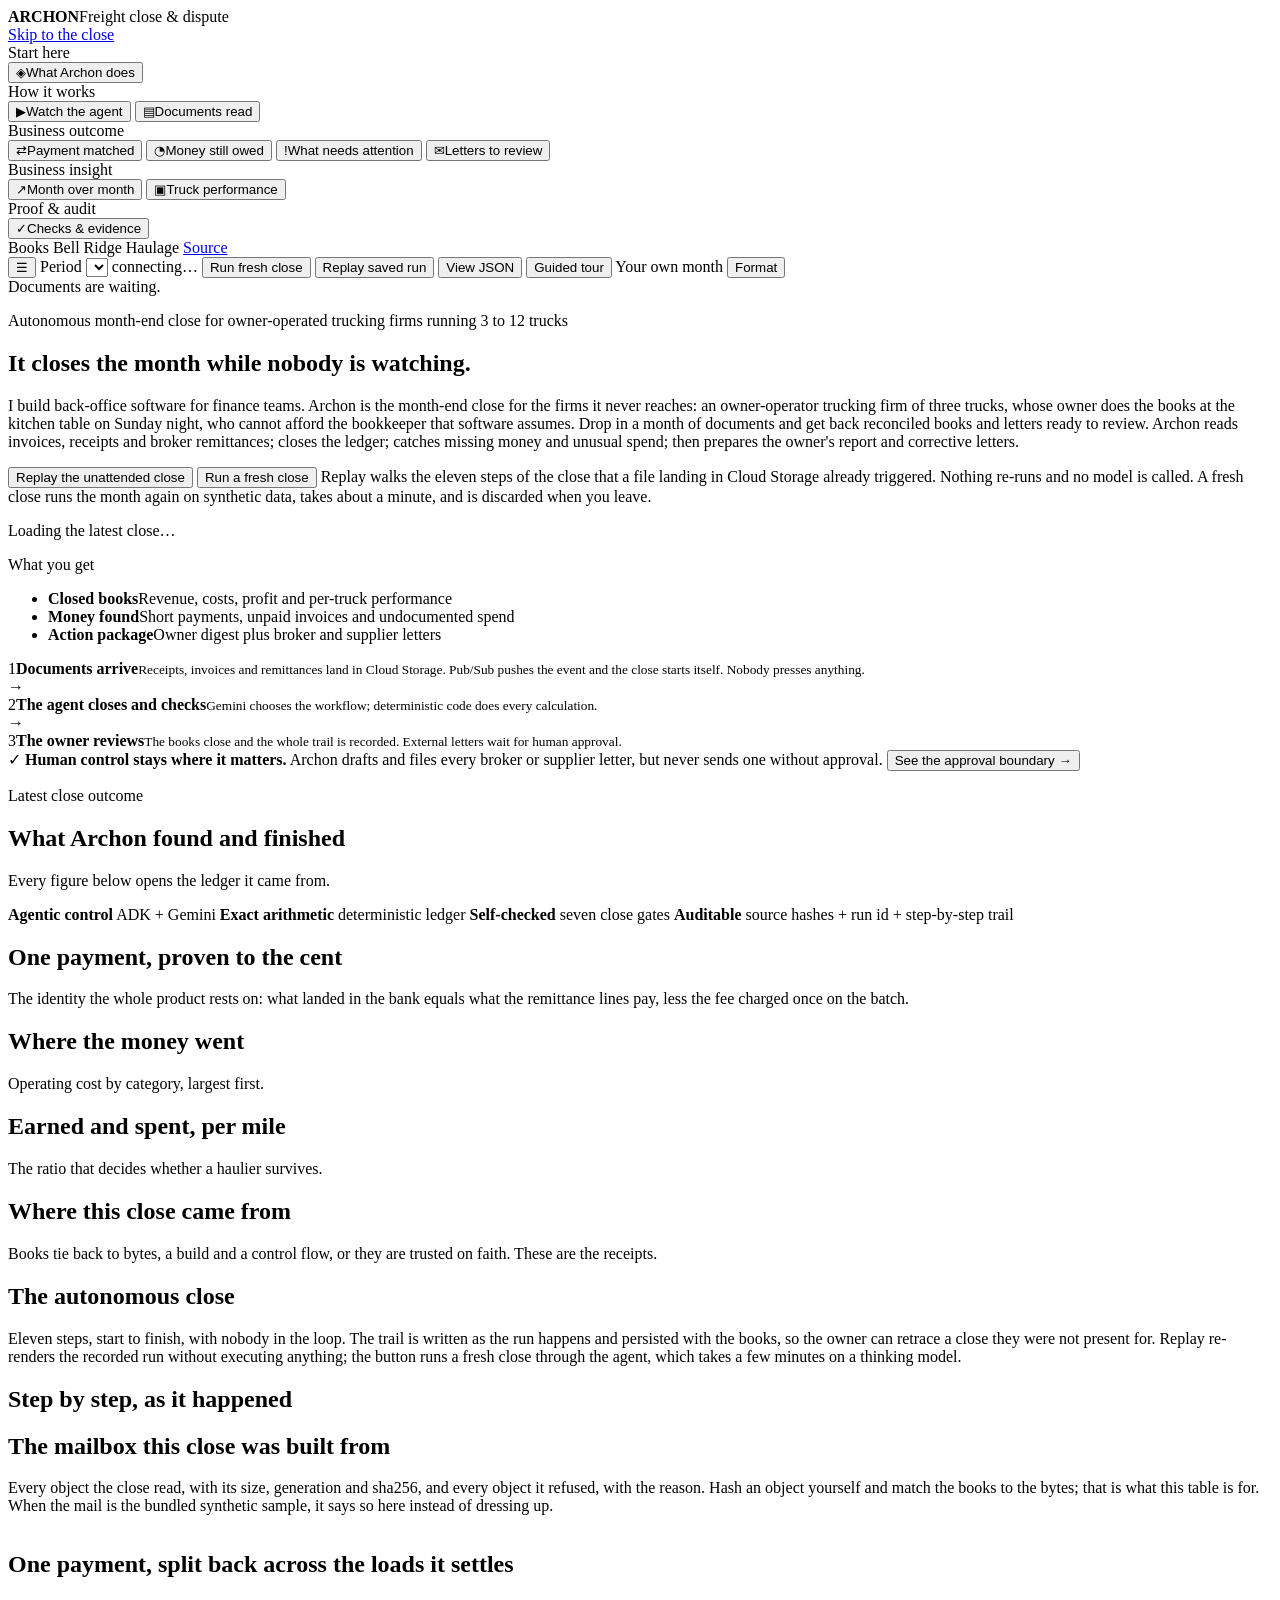
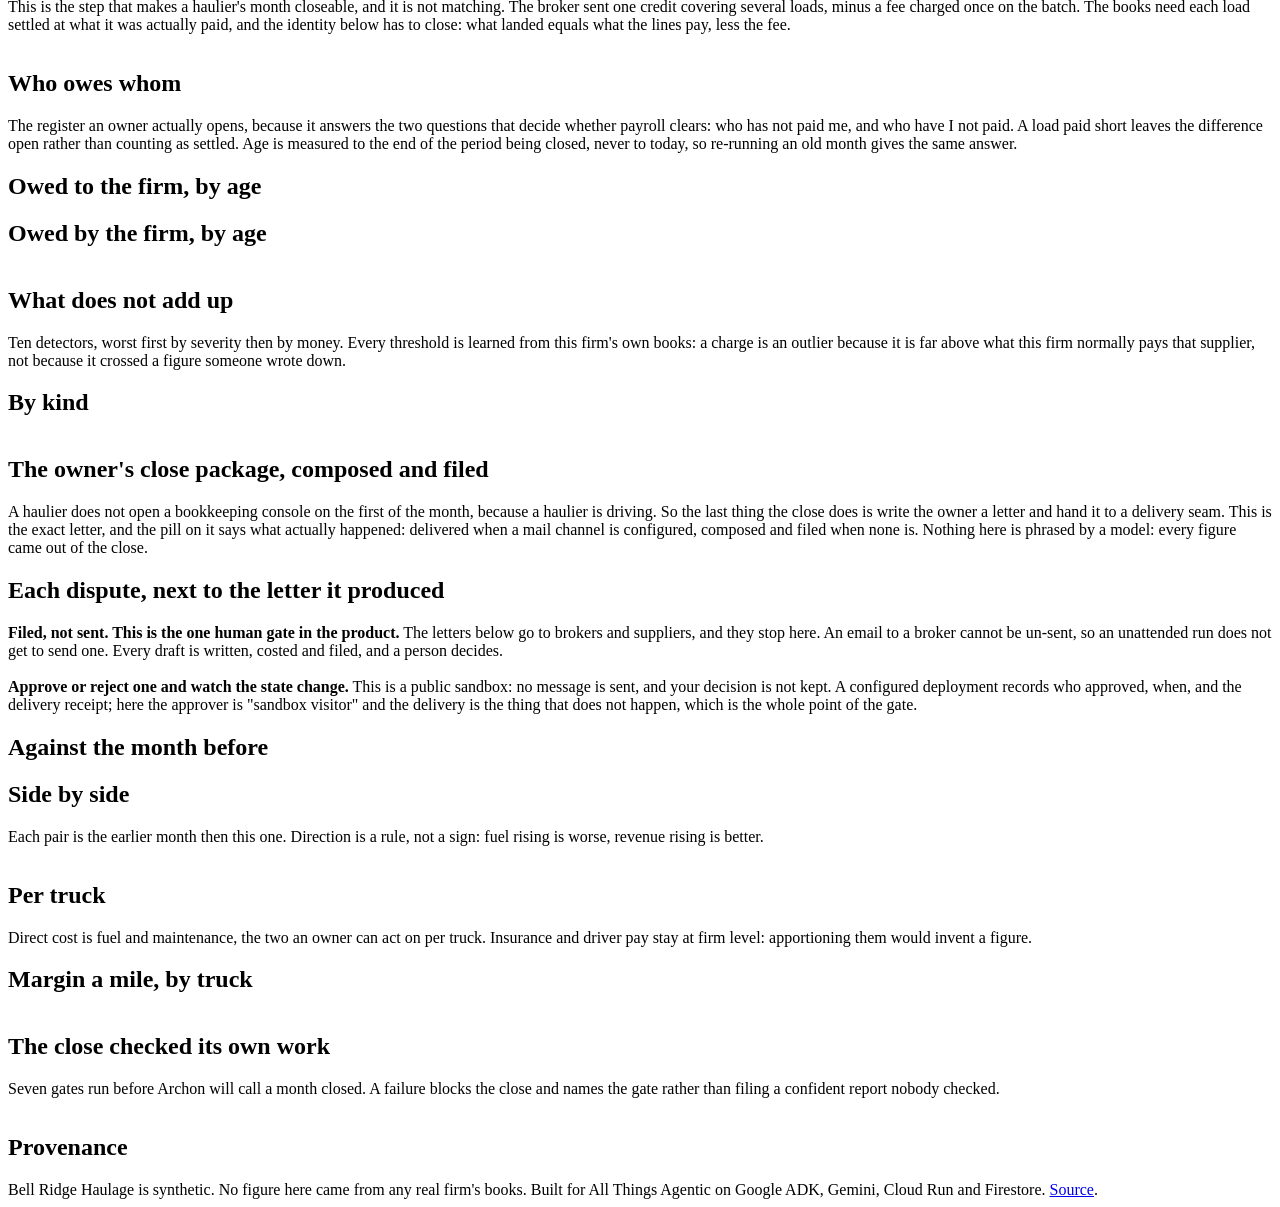
==== web/index.html @ 89d96dc6 "docs: say what the approval control is, and stop claiming what it is not Phase 2 of the Codex review" ====
<!doctype html>
<html lang="en">
<head>
<meta charset="utf-8">
<meta name="viewport" content="width=device-width, initial-scale=1">
<title>Archon: closes a haulier's month unattended</title>
<meta name="description" content="An agent that closes a small trucking firm's month end to end: posts the books, splits the broker remittance across the loads it settles, triages the exceptions, drafts the corrective documents and files them unsent.">
<link rel="stylesheet" href="/static/styles.css">
<script src="/static/app.js" defer></script>
</head>
<body>
<div class="shell" id="shell">

<!-- ── the sidebar: one product, ten rooms ─────────────────────────────── -->
<aside class="side" id="side">
  <div class="brand">
    <div class="mark" aria-hidden="true"></div>
    <div class="brand-t"><b>ARCHON</b><span class="brand-s">Freight close &amp; dispute</span></div>
  </div>

  <a class="skip-link" href="#out">Skip to the close</a>
  <nav class="nav" id="tabs" role="tablist" aria-label="Explore Archon">
    <div class="nav-h">Start here</div>
    <button class="tab on" data-panel="overview" role="tab" aria-controls="panel-overview" aria-selected="true" tabindex="0"><span class="nav-i" aria-hidden="true">◈</span><span class="nav-t">What Archon does</span></button>
    <div class="nav-h">How it works</div>
    <button class="tab" data-panel="runner" role="tab" aria-controls="panel-runner" aria-selected="false" tabindex="-1"><span class="nav-i" aria-hidden="true">▶</span><span class="nav-t">Watch the agent</span></button>
    <button class="tab" data-panel="mailbox" role="tab" aria-controls="panel-mailbox" aria-selected="false" tabindex="-1"><span class="nav-i" aria-hidden="true">▤</span><span class="nav-t">Documents read</span></button>
    <div class="nav-h">Business outcome</div>
    <button class="tab" data-panel="alloc" role="tab" aria-controls="panel-alloc" aria-selected="false" tabindex="-1"><span class="nav-i" aria-hidden="true">⇄</span><span class="nav-t">Payment matched</span></button>
    <button class="tab" data-panel="register" role="tab" aria-controls="panel-register" aria-selected="false" tabindex="-1"><span class="nav-i" aria-hidden="true">◔</span><span class="nav-t">Money still owed</span></button>
    <button class="tab" data-panel="findings" role="tab" aria-controls="panel-findings" aria-selected="false" tabindex="-1"><span class="nav-i" aria-hidden="true">!</span><span class="nav-t">What needs attention</span></button>
    <button class="tab" data-panel="letters" role="tab" aria-controls="panel-letters" aria-selected="false" tabindex="-1"><span class="nav-i" aria-hidden="true">✉</span><span class="nav-t">Letters to review</span></button>
    <div class="nav-h">Business insight</div>
    <button class="tab" data-panel="trends" role="tab" aria-controls="panel-trends" aria-selected="false" tabindex="-1"><span class="nav-i" aria-hidden="true">↗</span><span class="nav-t">Month over month</span></button>
    <button class="tab" data-panel="trucks" role="tab" aria-controls="panel-trucks" aria-selected="false" tabindex="-1"><span class="nav-i" aria-hidden="true">▣</span><span class="nav-t">Truck performance</span></button>
    <div class="nav-h">Proof &amp; audit</div>
    <button class="tab" data-panel="checks" role="tab" aria-controls="panel-checks" aria-selected="false" tabindex="-1"><span class="nav-i" aria-hidden="true">✓</span><span class="nav-t">Checks &amp; evidence</span></button>
  </nav>

  <div class="side-foot">
    <span class="field-k">Books</span>
    <span class="field-v" id="company">Bell Ridge Haulage</span>
    <a class="side-link" href="https://github.com/upgradedev/archon-gcp-agentic">Source</a>
  </div>
</aside>

<!-- ── the guided tour ──────────────────────────────────────
     Opt-in, never automatic. The CI journey clicks `#run` and the tab strip,
     and the video capture scrolls to `#digest`, `#origin` and `#alloc`; a card
     that appeared on load would sit on top of all three.

     No inline positioning anywhere: `style-src 'self'` refuses a style
     attribute and a browser test asserts the page never produces one, so the
     card is fixed by CSS and the focus ring is a class on the target.

     Driveable from `window.archonTour`, which is how the recording follows the
     same eight beats a visitor is shown. -->
<aside class="tour" id="own-month-format" hidden aria-label="Document format">
  <div class="tour-head">
    <span class="tour-count">Your own month</span>
    <button class="tour-x" id="own-month-format-close" aria-label="Close">&#10005;</button>
  </div>
  <h3 class="tour-title">What a document looks like</h3>
  <p class="tour-body">Plain <code>.txt</code>, one document per file, labelled lines.
  Anything else is refused by name rather than skipped. Sixty files, 64KB each.</p>
  <pre class="tour-sample"><code>Document Type: Load Confirmation
Load Number: L-7105
Date: 2026-07-13
Broker: Thackery Freight Exchange
Miles: 1050
Linehaul Rate: 2,260.00
Accessorial: 200.00
Total Payable: 2,460.00</code></pre>
  <p class="tour-body">Also read: Bank Transaction, Broker Remittance, Driver
  Settlement, Fuel Card Statement, Insurance Invoice, Maintenance Invoice and
  Toll Invoice. One currency per month.</p>
  <p class="tour-body"><b>What happens to it.</b> The files are read in your
  browser and sent to this Cloud Run service. They are held in memory for one
  request, written to no bucket and no database, and never sent to a model:
  this route runs the deterministic close only.</p>
  <div class="tour-foot">
    <button id="own-month-sample">Download a sample month</button>
  </div>
</aside>

<aside class="tour" id="tour" hidden aria-live="polite" aria-label="Guided tour">
  <div class="tour-head">
    <span class="tour-count" id="tour-count">1 / 8</span>
    <button class="tour-x" id="tour-close" aria-label="End the tour">✕</button>
  </div>
  <h3 class="tour-title" id="tour-title"></h3>
  <p class="tour-body" id="tour-body"></p>
  <div class="tour-foot">
    <button class="ghost" id="tour-back">Back</button>
    <button id="tour-next">Next</button>
  </div>
</aside>

<!-- ── the working column ──────────────────────────────────────────────── -->
<div class="main-col">

<header class="topbar">
  <button class="icon-btn" id="side-toggle" aria-label="Toggle the sidebar" title="Toggle the sidebar">☰</button>
  <label class="field slim">
    <span class="field-k">Period</span>
    <select id="period" aria-label="Accounting period"></select>
  </label>
  <span class="live-badge" id="live-badge" title="What this deployment runs">
    <span class="dot" id="dot" aria-hidden="true"></span>
    <span id="live-badge-text">connecting…</span>
  </span>
  <span class="top-spacer"></span>
  <button id="run" title="Run a fresh close through the agent">Run fresh close</button>
  <button class="ghost" id="replay" title="Re-render the saved run without executing it">Replay saved run</button>
  <button class="ghost" id="raw" title="Open the technical API response">View JSON</button>
  <button class="ghost" id="tour-start" title="A guided walk through what this month found">Guided tour</button>
  <!-- The question the demo could not answer: not "does it work on your month"
       but "does it work on MINE". A label wrapping a hidden input, because a
       bare file input cannot be styled to match and `style-src 'self'` refuses
       the inline attribute a framework would write. -->
  <label class="ghost btn-like" id="own-month-label" for="own-month"
         title="Close a month of your own .txt documents. They are sent to this Cloud Run service, held in memory for one request, stored nowhere and never sent to a model.">Your own month
    <input type="file" id="own-month" accept=".txt,text/plain" multiple hidden>
  </label>
  <button class="ghost" id="own-month-help"
          title="What a document has to look like, and what happens to it">Format</button>
</header>

<div class="statusbar"><span class="dim" id="status" role="status" aria-live="polite">Documents are waiting.</span></div>

<div id="error" class="err-box hidden" role="alert"></div>

<main id="out">

  <!-- ── Dashboard ─────────────────────────────────────────────────────── -->
  <section class="panel" id="panel-overview" role="tabpanel" tabindex="-1">
    <div class="hero">
      <div class="hero-copy">
        <p class="eyebrow">Autonomous month-end close for owner-operated trucking firms running 3 to 12 trucks</p>
        <h1>It closes the month while nobody is watching.</h1>
        <p class="hero-dek">I build back-office software for finance teams. Archon is the month-end close for the firms it never reaches: an owner-operator trucking firm of three trucks, whose owner does the books at the kitchen table on Sunday night, who cannot afford the bookkeeper that software assumes. Drop in a month of documents and get back reconciled books and letters ready to review. Archon reads invoices, receipts and broker remittances; closes the ledger; catches missing money and unusual spend; then prepares the owner&apos;s report and corrective letters.</p>
        <div class="hero-actions">
          <button id="hero-replay">Replay the unattended close</button>
          <button class="ghost" id="hero-run">Run a fresh close</button>
          <span class="hero-context" id="hero-context">Replay walks the eleven steps of the close that
            a file landing in Cloud Storage already triggered. Nothing re-runs and no model is called.
            A fresh close runs the month again on synthetic data, takes about a minute, and is
            discarded when you leave.</span>
        </div>
        <p class="hero-line" id="hero-line" aria-live="polite">Loading the latest close…</p>
      </div>
      <aside class="hero-result" aria-label="What you get">
        <p class="eyebrow">What you get</p>
        <ul class="result-list">
          <li><b>Closed books</b><span>Revenue, costs, profit and per-truck performance</span></li>
          <li><b>Money found</b><span>Short payments, unpaid invoices and undocumented spend</span></li>
          <li><b>Action package</b><span>Owner digest plus broker and supplier letters</span></li>
        </ul>
      </aside>
    </div>

    <div class="how-strip" aria-label="How Archon works">
      <div class="how-step"><span class="step-no">1</span><span><b>Documents arrive</b><small>Receipts, invoices and remittances land in Cloud Storage. Pub/Sub pushes the event and the close starts itself. Nobody presses anything.</small></span></div>
      <div class="how-arrow" aria-hidden="true">→</div>
      <div class="how-step"><span class="step-no">2</span><span><b>The agent closes and checks</b><small id="how-agent">Gemini chooses the workflow; deterministic code does every calculation.</small></span></div>
      <div class="how-arrow" aria-hidden="true">→</div>
      <div class="how-step"><span class="step-no">3</span><span><b>The owner reviews</b><small>The books close and the whole trail is recorded. External letters wait for human approval.</small></span></div>
    </div>

    <div class="approval-note">
      <span class="approval-mark" aria-hidden="true">✓</span>
      <span><b>Human control stays where it matters.</b> Archon drafts and files every broker or supplier letter, but never sends one without approval.</span>
      <button class="text-action" data-show-panel="letters">See the approval boundary →</button>
    </div>

    <div class="section-heading">
      <div><p class="eyebrow">Latest close outcome</p><h2>What Archon found and finished</h2></div>
      <p>Every figure below opens the ledger it came from.</p>
    </div>
    <div class="grid cards" id="stats"></div>

    <div class="proof-strip" aria-label="Why the result is trustworthy">
      <span><b>Agentic control</b> <span id="proof-agent">ADK + Gemini</span></span>
      <span><b>Exact arithmetic</b> deterministic ledger</span>
      <span><b>Self-checked</b> seven close gates</span>
      <span><b>Auditable</b> source hashes + run id + step-by-step trail</span>
    </div>

    <div class="grid two">
      <div class="pane">
        <h2>One payment, proven to the cent</h2>
        <p class="sub tight">
          The identity the whole product rests on: what landed in the bank equals
          what the remittance lines pay, less the fee charged once on the batch.
        </p>
        <div id="chart-waterfall"></div>
      </div>
      <div class="pane">
        <h2>Where the money went</h2>
        <p class="sub tight">Operating cost by category, largest first.</p>
        <div id="chart-expense"></div>
      </div>
    </div>

    <div class="grid two spaced">
      <div class="pane">
        <h2>Earned and spent, per mile</h2>
        <p class="sub tight">The ratio that decides whether a haulier survives.</p>
        <div id="chart-mile"></div>
      </div>
      <div class="pane">
        <h2>Where this close came from</h2>
        <p class="sub tight">
          Books tie back to bytes, a build and a control flow, or they are trusted
          on faith. These are the receipts.
        </p>
        <div class="kv" id="origin"></div>
      </div>
    </div>
  </section>

  <!-- ── Close runner ──────────────────────────────────────────────────── -->
  <section class="panel hidden" id="panel-runner" role="tabpanel" tabindex="-1">
    <h2>The autonomous close</h2>
    <p class="sub">
      Eleven steps, start to finish, with nobody in the loop. The trail is written as the run
      happens and persisted with the books, so the owner can retrace a close they
      were not present for. Replay re-renders the recorded run without executing
      anything; the button runs a fresh close through the agent, which takes a
      few minutes on a thinking model.
    </p>
    <div class="phases" id="phases" aria-label="The close, in five phases"></div>
    <div class="grid cards slim-cards" id="run-stats"></div>
    <div class="pane spaced">
      <h2>Step by step, as it happened</h2>
      <div class="trail" id="trail"></div>
    </div>
  </section>

  <!-- ── Mailbox ───────────────────────────────────────────────────────── -->
  <section class="panel hidden" id="panel-mailbox" role="tabpanel" tabindex="-1">
    <h2>The mailbox this close was built from</h2>
    <p class="sub">
      Every object the close read, with its size, generation and sha256, and every
      object it refused, with the reason. Hash an object yourself and match the
      books to the bytes; that is what this table is for. When the mail is the
      bundled synthetic sample, it says so here instead of dressing up.
    </p>
    <div class="scroll"><table class="tbl" id="mailbox"></table></div>
  </section>

  <!-- ── Reconciliation ────────────────────────────────────────────────── -->
  <section class="panel hidden" id="panel-alloc" role="tabpanel" tabindex="-1">
    <h2>One payment, split back across the loads it settles</h2>
    <p class="sub">
      This is the step that makes a haulier's month closeable, and it is not
      matching. The broker sent one credit covering several loads, minus a fee
      charged once on the batch. The books need each load settled at what it was
      actually paid, and the identity below has to close: what landed equals what
      the lines pay, less the fee.
    </p>
    <div class="scroll"><table class="tbl" id="alloc"></table></div>
  </section>

  <!-- ── Open items ────────────────────────────────────────────────────── -->
  <section class="panel hidden" id="panel-register" role="tabpanel" tabindex="-1">
    <h2>Who owes whom</h2>
    <p class="sub">
      The register an owner actually opens, because it answers the two questions
      that decide whether payroll clears: who has not paid me, and who have I not
      paid. A load paid short leaves the difference open rather than counting as
      settled. Age is measured to the end of the period being closed, never to
      today, so re-running an old month gives the same answer.
    </p>
    <div class="grid cards" id="register-totals"></div>
    <div class="grid two spaced">
      <div class="pane">
        <h2>Owed to the firm, by age</h2>
        <div id="chart-aged-in"></div>
      </div>
      <div class="pane">
        <h2>Owed by the firm, by age</h2>
        <div id="chart-aged-out"></div>
      </div>
    </div>
    <div class="scroll spaced"><table class="tbl" id="register"></table></div>
  </section>

  <!-- ── Exceptions ────────────────────────────────────────────────────── -->
  <section class="panel hidden" id="panel-findings" role="tabpanel" tabindex="-1">
    <h2>What does not add up</h2>
    <p class="sub">
      Ten detectors, worst first by severity then by money. Every threshold is
      learned from this firm's own books: a charge is an outlier because it is far
      above what this firm normally pays that supplier, not because it crossed a
      figure someone wrote down.
    </p>
    <div class="pane">
      <h2>By kind</h2>
      <div id="chart-findings"></div>
    </div>
    <div class="scroll spaced"><table class="tbl" id="findings"></table></div>
  </section>

  <!-- ── Letters ───────────────────────────────────────────────────────── -->
  <section class="panel hidden" id="panel-letters" role="tabpanel" tabindex="-1">
    <h2>The owner's close package, composed and filed</h2>
    <p class="sub">
      A haulier does not open a bookkeeping console on the first of the month,
      because a haulier is driving. So the last thing the close does is write the
      owner a letter and hand it to a delivery seam. This is the exact letter, and
      the pill on it says what actually happened: delivered when a mail channel is
      configured, composed and filed when none is. Nothing here is phrased by a
      model: every figure came out of the close.
    </p>
    <div class="draft" id="digest"></div>

    <h2 class="spaced">Each dispute, next to the letter it produced</h2>
    <div class="gate-note">
      <b>Filed, not sent. This is the one human gate in the product.</b>
      The letters below go to brokers and suppliers, and they stop here. An email
      to a broker cannot be un-sent, so an unattended run does not get to send
      one. Every draft is written, costed and filed, and a person decides.
      <br><br>
      <b>Approve or reject one and watch the state change.</b> This is a public
      sandbox: no message is sent, and your decision is not kept. A configured
      deployment records who approved, when, and the delivery receipt; here the
      approver is "sandbox visitor" and the delivery is the thing that does not
      happen, which is the whole point of the gate.
    </div>
    <div id="drafts"></div>
  </section>

  <!-- ── Trends ────────────────────────────────────────────────────────── -->
  <section class="panel hidden" id="panel-trends" role="tabpanel" tabindex="-1">
    <h2>Against the month before</h2>
    <p class="sub" id="trend-line"></p>
    <div class="pane" id="chart-trend-pane">
      <h2>Side by side</h2>
      <p class="sub tight">
        Each pair is the earlier month then this one. Direction is a rule, not a
        sign: fuel rising is worse, revenue rising is better.
      </p>
      <div id="chart-trend"></div>
    </div>
    <div class="scroll spaced"><table class="tbl" id="trends"></table></div>
  </section>

  <!-- ── Fleet ─────────────────────────────────────────────────────────── -->
  <section class="panel hidden" id="panel-trucks" role="tabpanel" tabindex="-1">
    <h2>Per truck</h2>
    <p class="sub">
      Direct cost is fuel and maintenance, the two an owner can act on per truck.
      Insurance and driver pay stay at firm level: apportioning them would invent
      a figure.
    </p>
    <div class="pane">
      <h2>Margin a mile, by truck</h2>
      <div id="chart-trucks"></div>
    </div>
    <div class="scroll spaced"><table class="tbl" id="trucks"></table></div>
  </section>

  <!-- ── Checks ────────────────────────────────────────────────────────── -->
  <section class="panel hidden" id="panel-checks" role="tabpanel" tabindex="-1">
    <h2>The close checked its own work</h2>
    <p class="sub">
      Seven gates run before Archon will call a month closed. A failure blocks the
      close and names the gate rather than filing a confident report nobody
      checked.
    </p>
    <div class="scroll"><table class="tbl" id="gates"></table></div>
    <div class="pane spaced">
      <h2>Provenance</h2>
      <div class="kv" id="provenance"></div>
    </div>
  </section>

</main>

<footer>
  Bell Ridge Haulage is synthetic. No figure here came from any real firm's books.
  Built for All Things Agentic on Google ADK, Gemini, Cloud Run and Firestore.
  <a href="https://github.com/upgradedev/archon-gcp-agentic">Source</a>.
</footer>

</div>
</div>

</body>
</html>
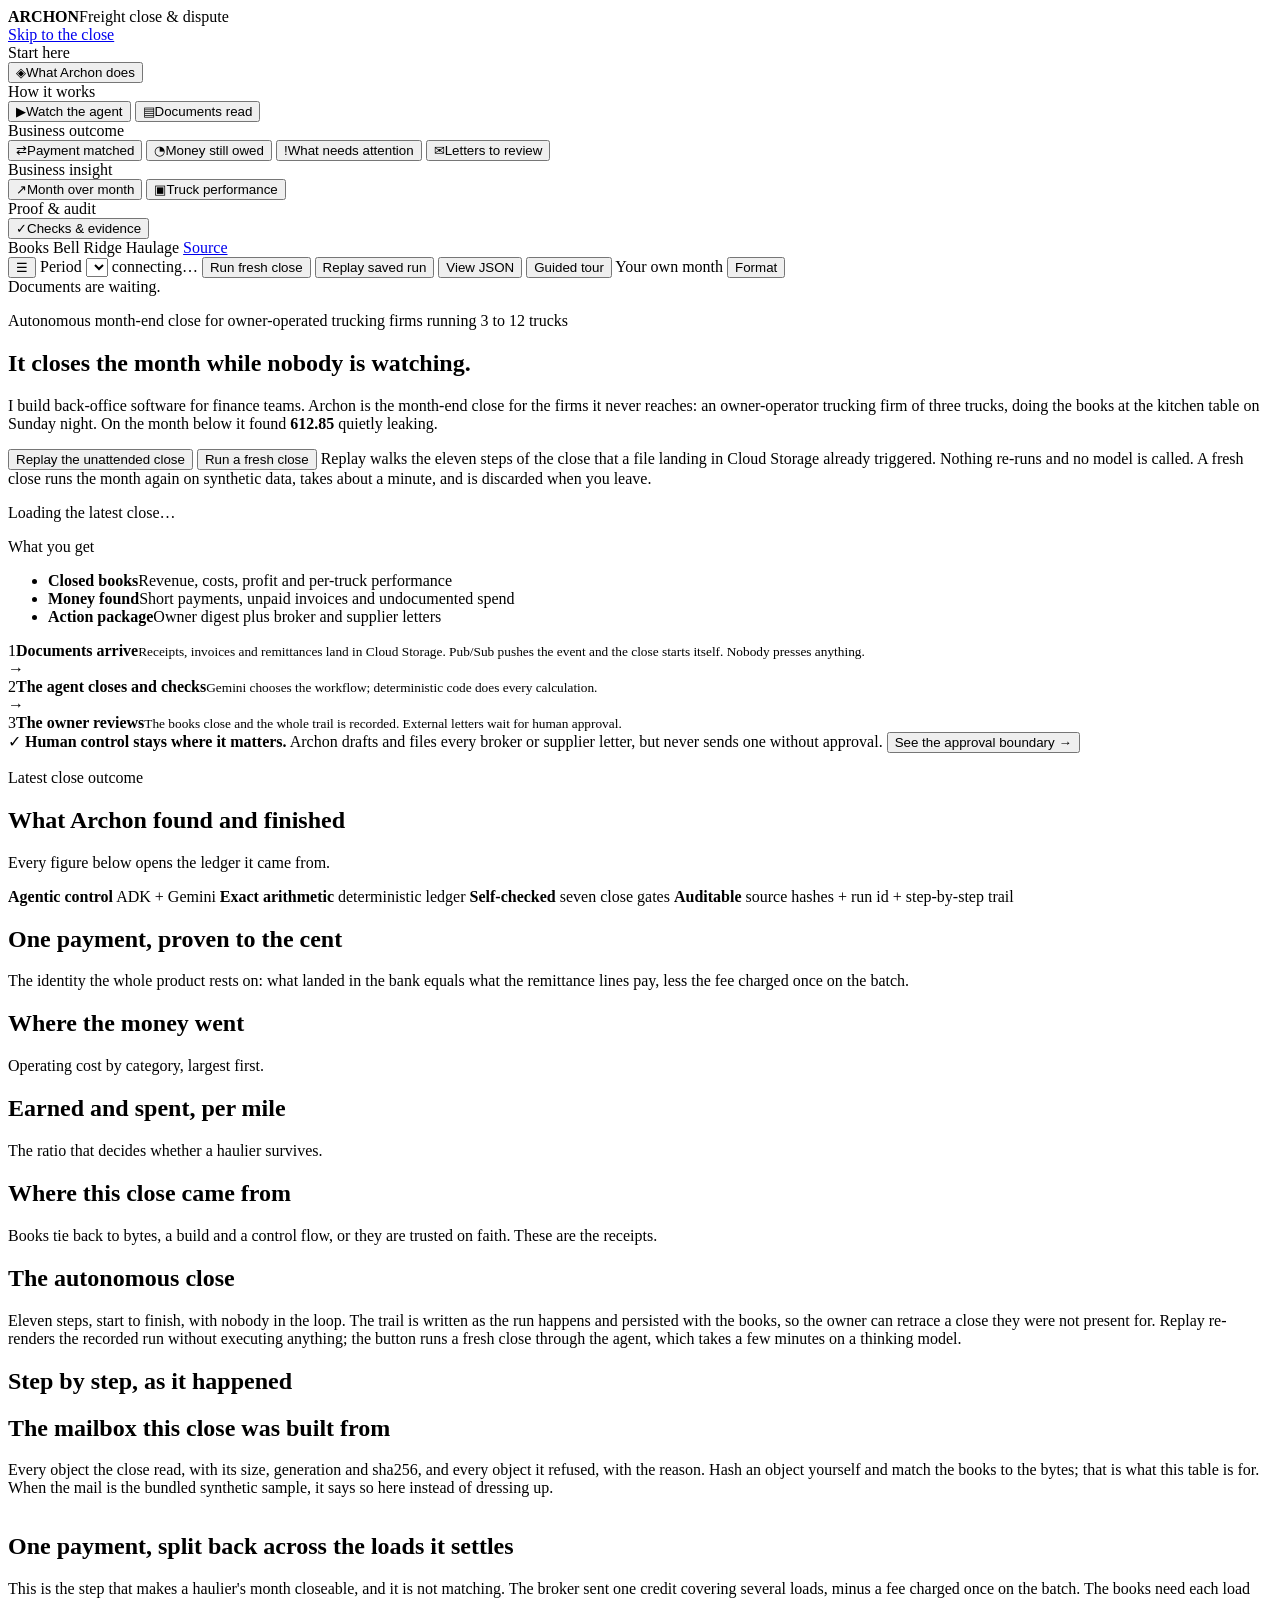
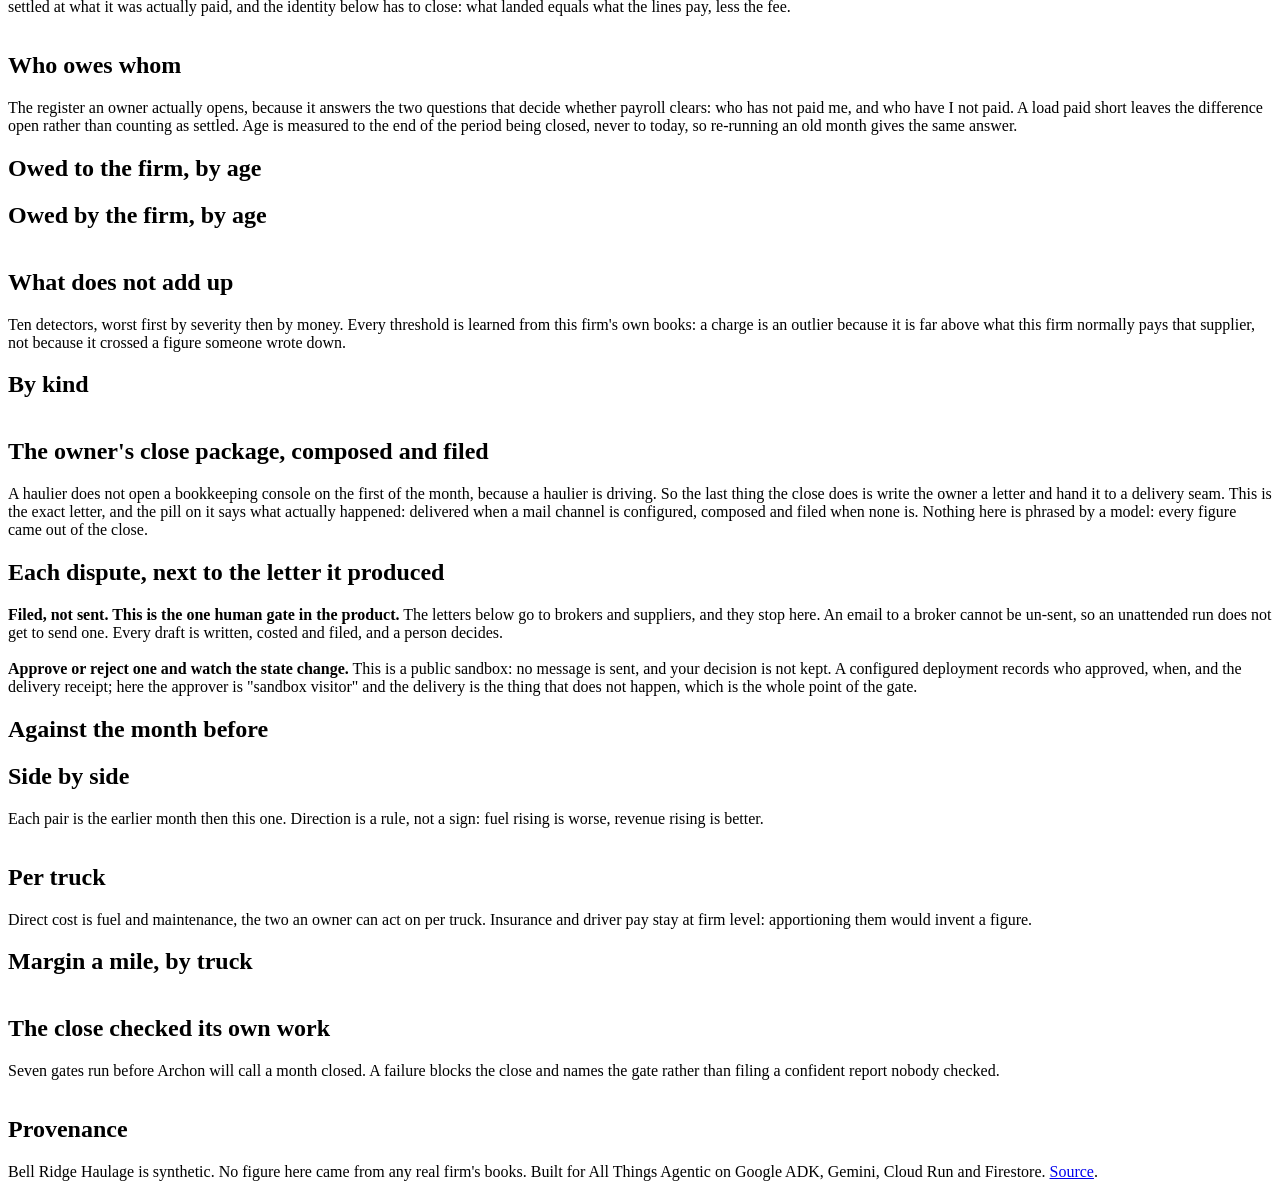
==== commit b84e4563: "fix(ux): the first screen was chrome, and one control was not a control Phase 4, measured at 375, 12" ====
--- a/web/index.html
+++ b/web/index.html
@@ -138,7 +138,7 @@
       <div class="hero-copy">
         <p class="eyebrow">Autonomous month-end close for owner-operated trucking firms running 3 to 12 trucks</p>
         <h1>It closes the month while nobody is watching.</h1>
-        <p class="hero-dek">I build back-office software for finance teams. Archon is the month-end close for the firms it never reaches: an owner-operator trucking firm of three trucks, whose owner does the books at the kitchen table on Sunday night, who cannot afford the bookkeeper that software assumes. Drop in a month of documents and get back reconciled books and letters ready to review. Archon reads invoices, receipts and broker remittances; closes the ledger; catches missing money and unusual spend; then prepares the owner&apos;s report and corrective letters.</p>
+        <p class="hero-dek">I build back-office software for finance teams. Archon is the month-end close for the firms it never reaches: an owner-operator trucking firm of three trucks, doing the books at the kitchen table on Sunday night. On the month below it found <b>612.85</b> quietly leaking.</p>
         <div class="hero-actions">
           <button id="hero-replay">Replay the unattended close</button>
           <button class="ghost" id="hero-run">Run a fresh close</button>
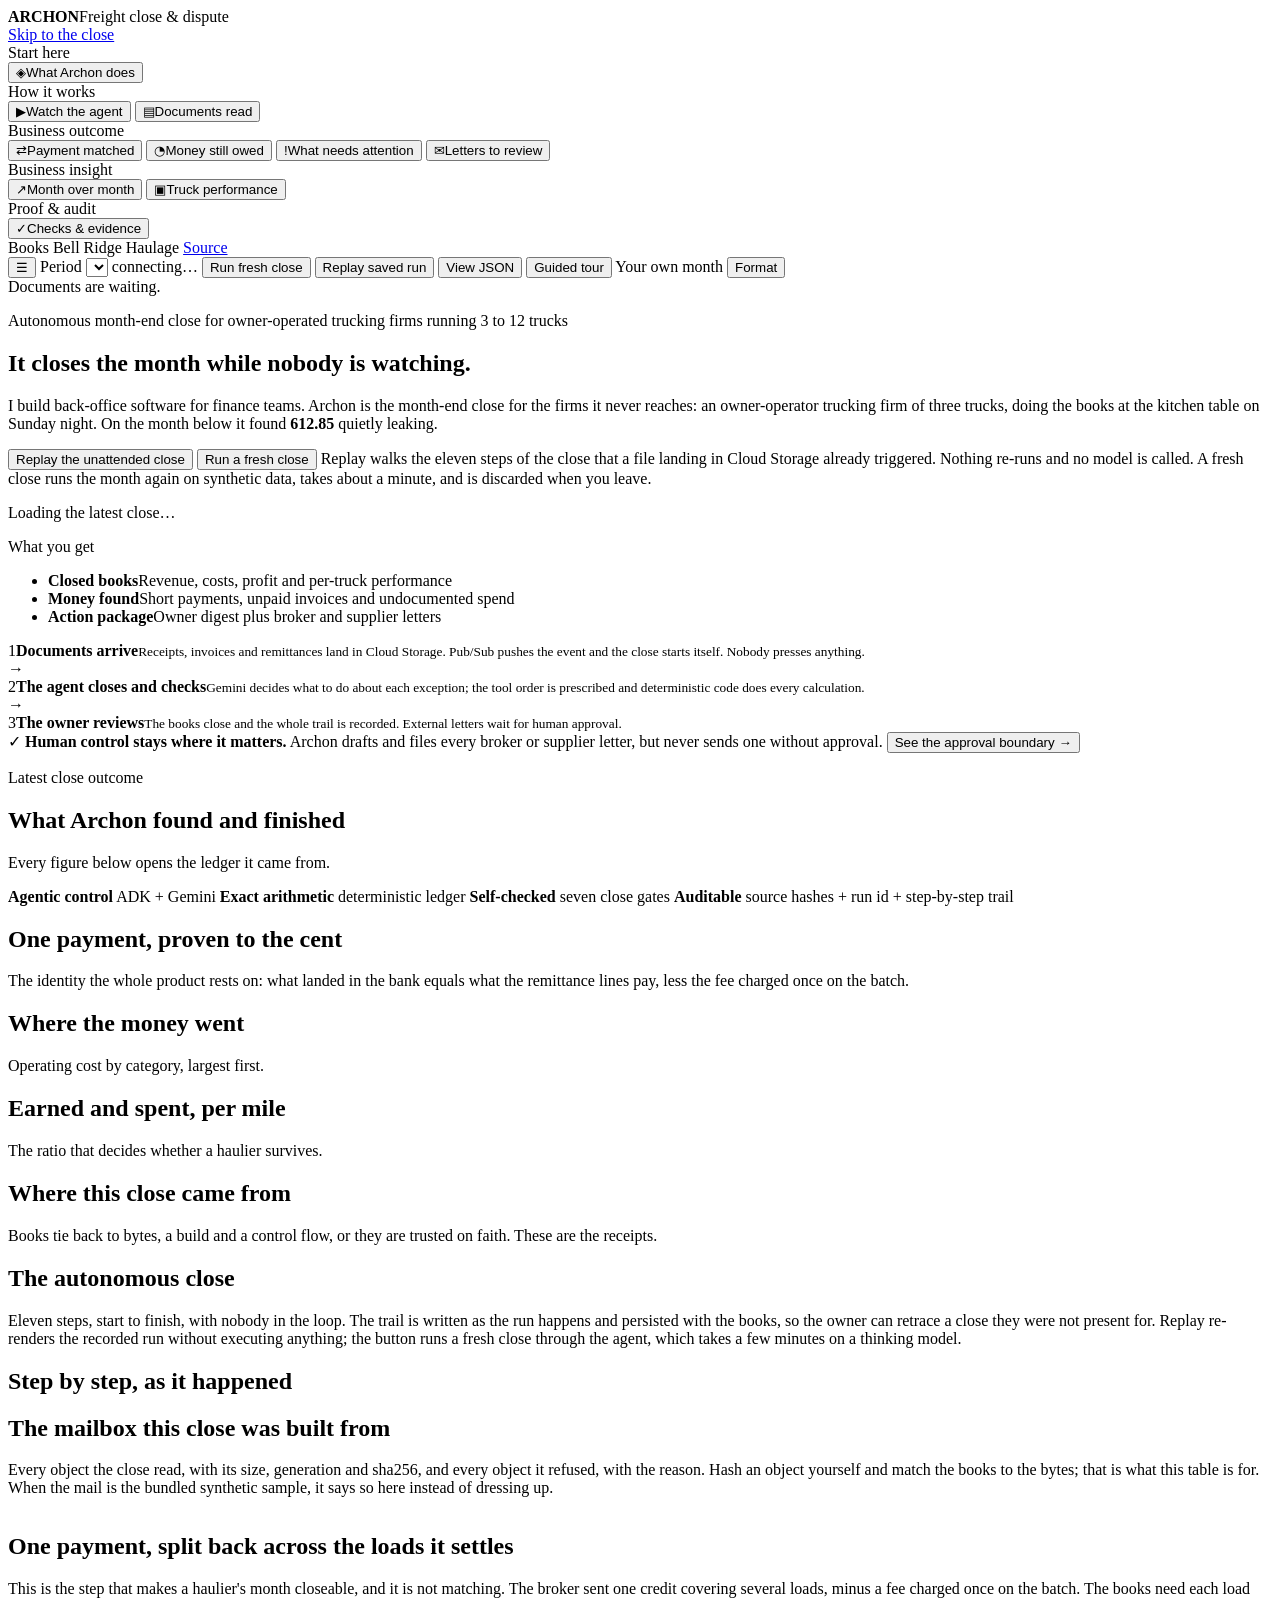
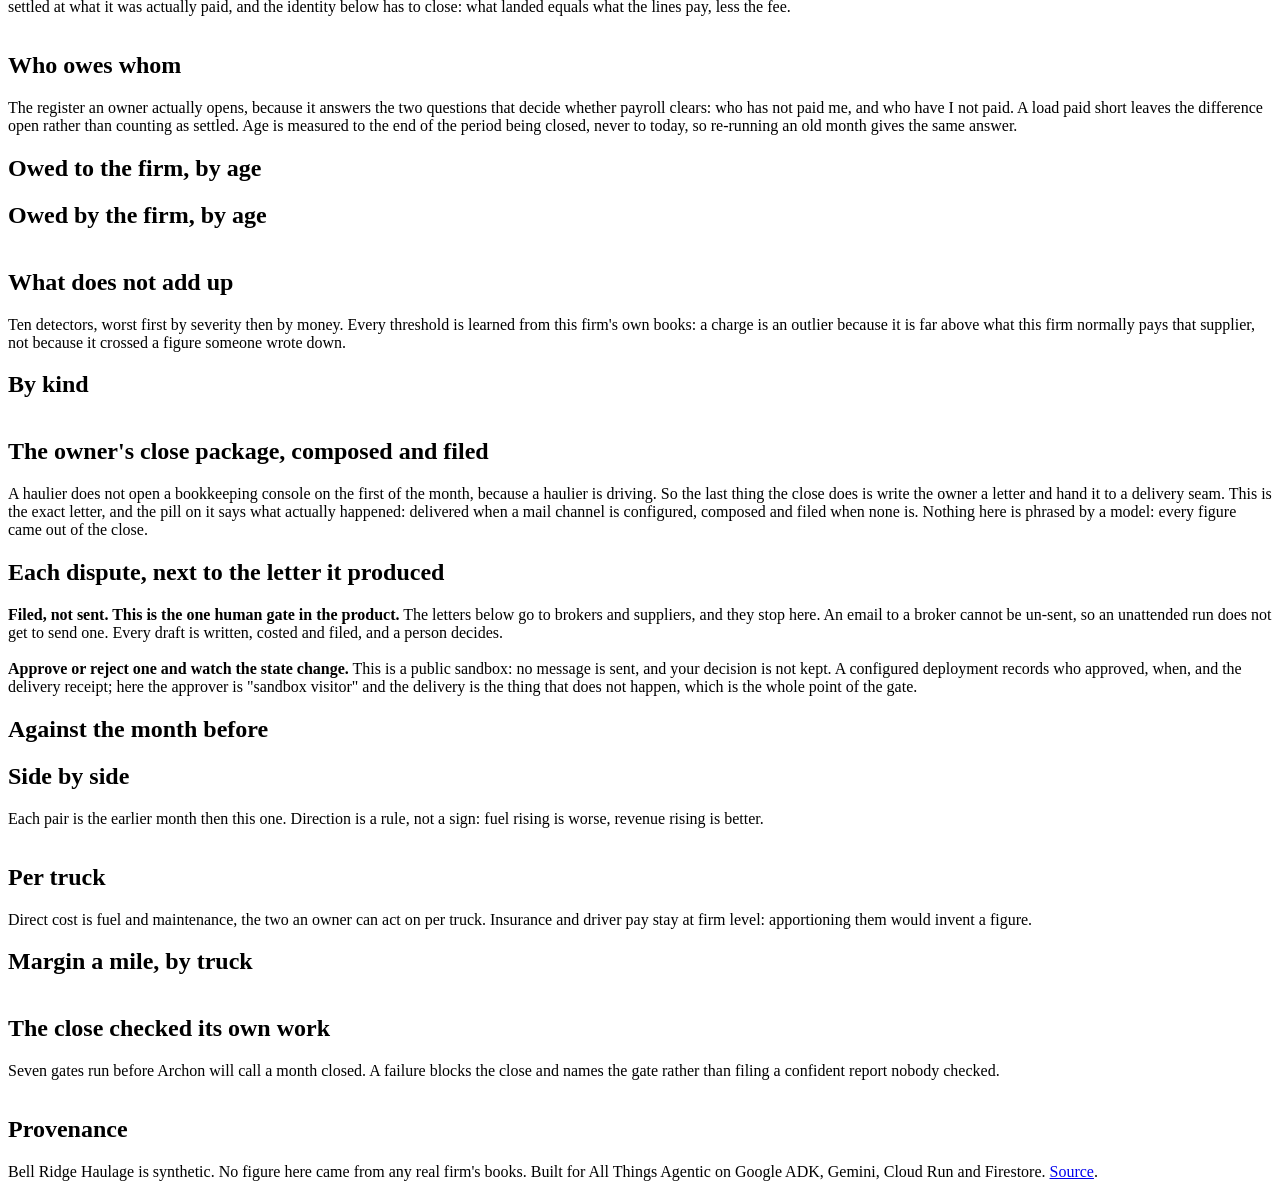
==== commit 33b58063: "docs: stop naming a number that changes, and stop crediting the agent with the workflow **A live dis" ====
--- a/web/index.html
+++ b/web/index.html
@@ -118,11 +118,12 @@
        but "does it work on MINE". A label wrapping a hidden input, because a
        bare file input cannot be styled to match and `style-src 'self'` refuses
        the inline attribute a framework would write. -->
-  <label class="ghost btn-like" id="own-month-label" for="own-month"
+  <label class="ghost btn-like" id="own-month-label" for="own-month" tabindex="0" role="button"
          title="Close a month of your own .txt documents. They are sent to this Cloud Run service, held in memory for one request, stored nowhere and never sent to a model.">Your own month
     <input type="file" id="own-month" accept=".txt,text/plain" multiple hidden>
   </label>
-  <button class="ghost" id="own-month-help"
+  <button class="ghost" id="own-month-help" aria-expanded="false"
+          aria-controls="own-month-format"
           title="What a document has to look like, and what happens to it">Format</button>
 </header>
 
@@ -162,7 +163,7 @@
     <div class="how-strip" aria-label="How Archon works">
       <div class="how-step"><span class="step-no">1</span><span><b>Documents arrive</b><small>Receipts, invoices and remittances land in Cloud Storage. Pub/Sub pushes the event and the close starts itself. Nobody presses anything.</small></span></div>
       <div class="how-arrow" aria-hidden="true">→</div>
-      <div class="how-step"><span class="step-no">2</span><span><b>The agent closes and checks</b><small id="how-agent">Gemini chooses the workflow; deterministic code does every calculation.</small></span></div>
+      <div class="how-step"><span class="step-no">2</span><span><b>The agent closes and checks</b><small id="how-agent">Gemini decides what to do about each exception; the tool order is prescribed and deterministic code does every calculation.</small></span></div>
       <div class="how-arrow" aria-hidden="true">→</div>
       <div class="how-step"><span class="step-no">3</span><span><b>The owner reviews</b><small>The books close and the whole trail is recorded. External letters wait for human approval.</small></span></div>
     </div>
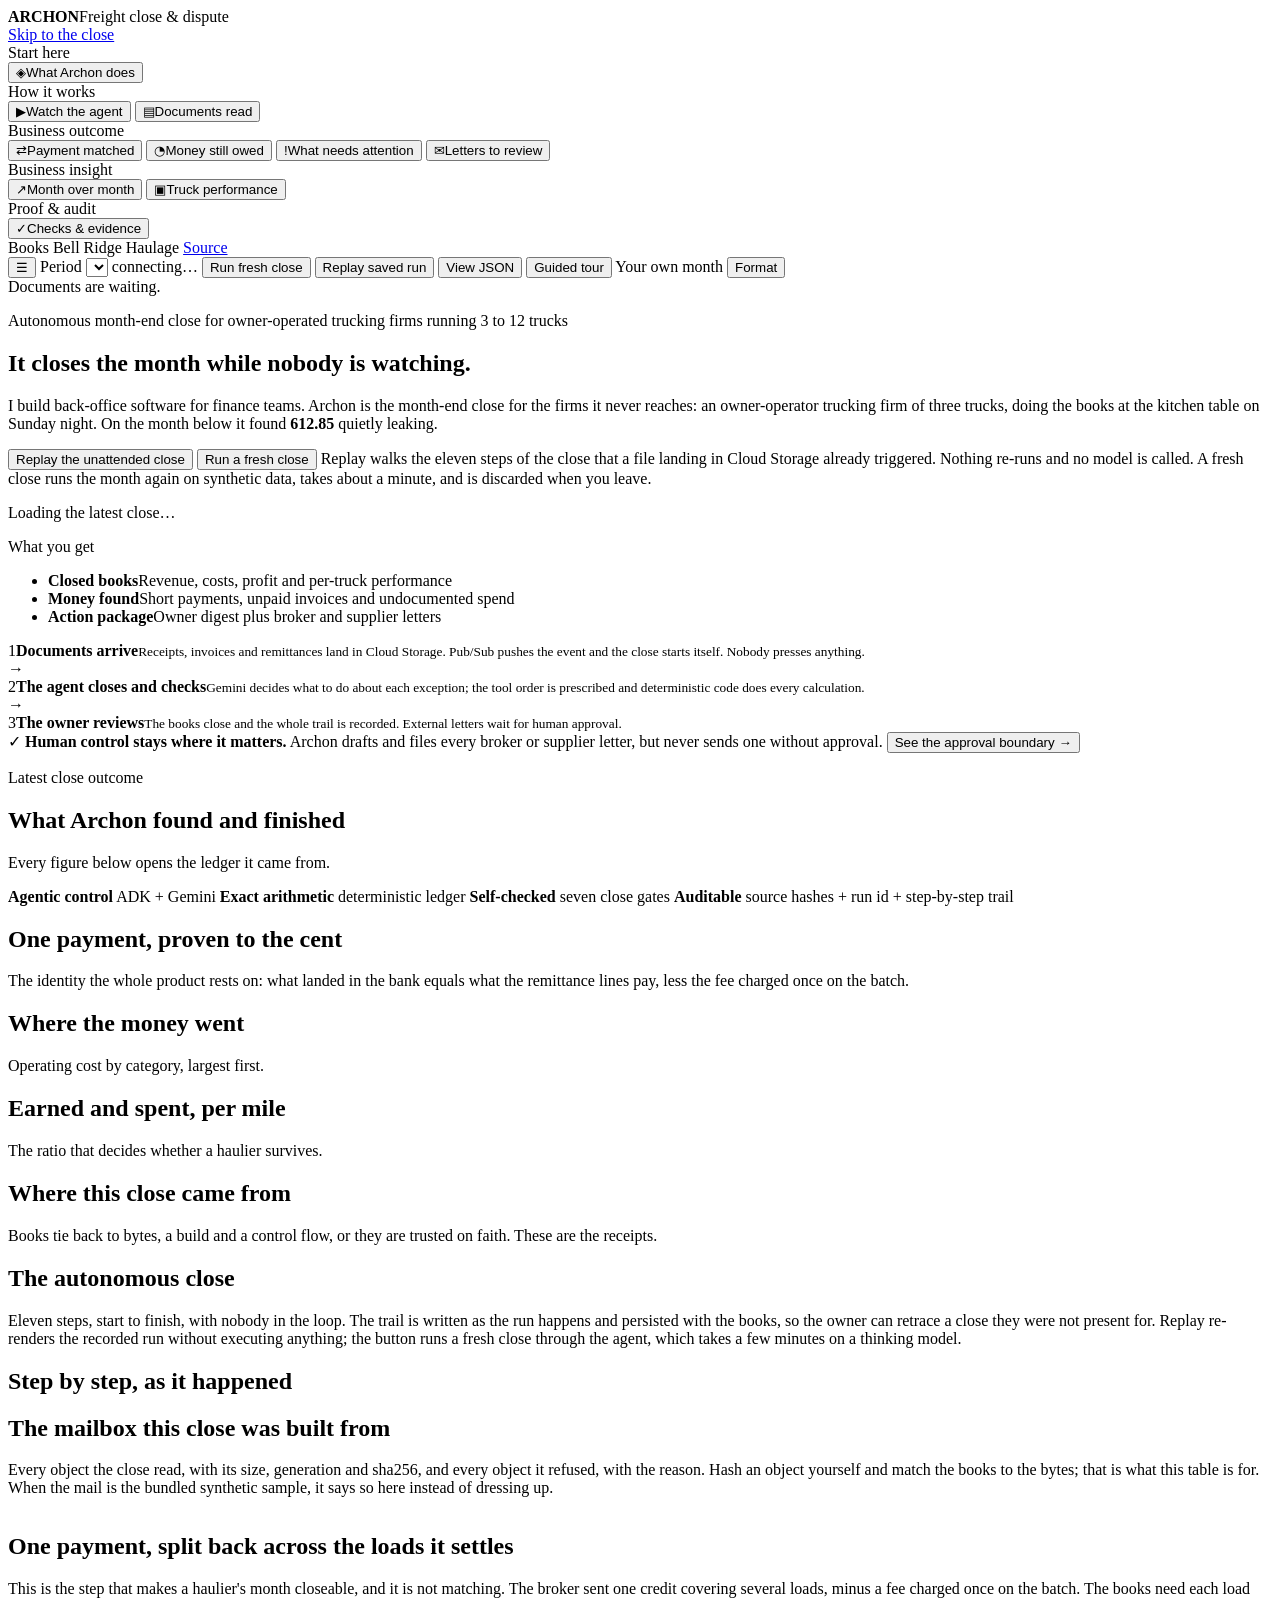
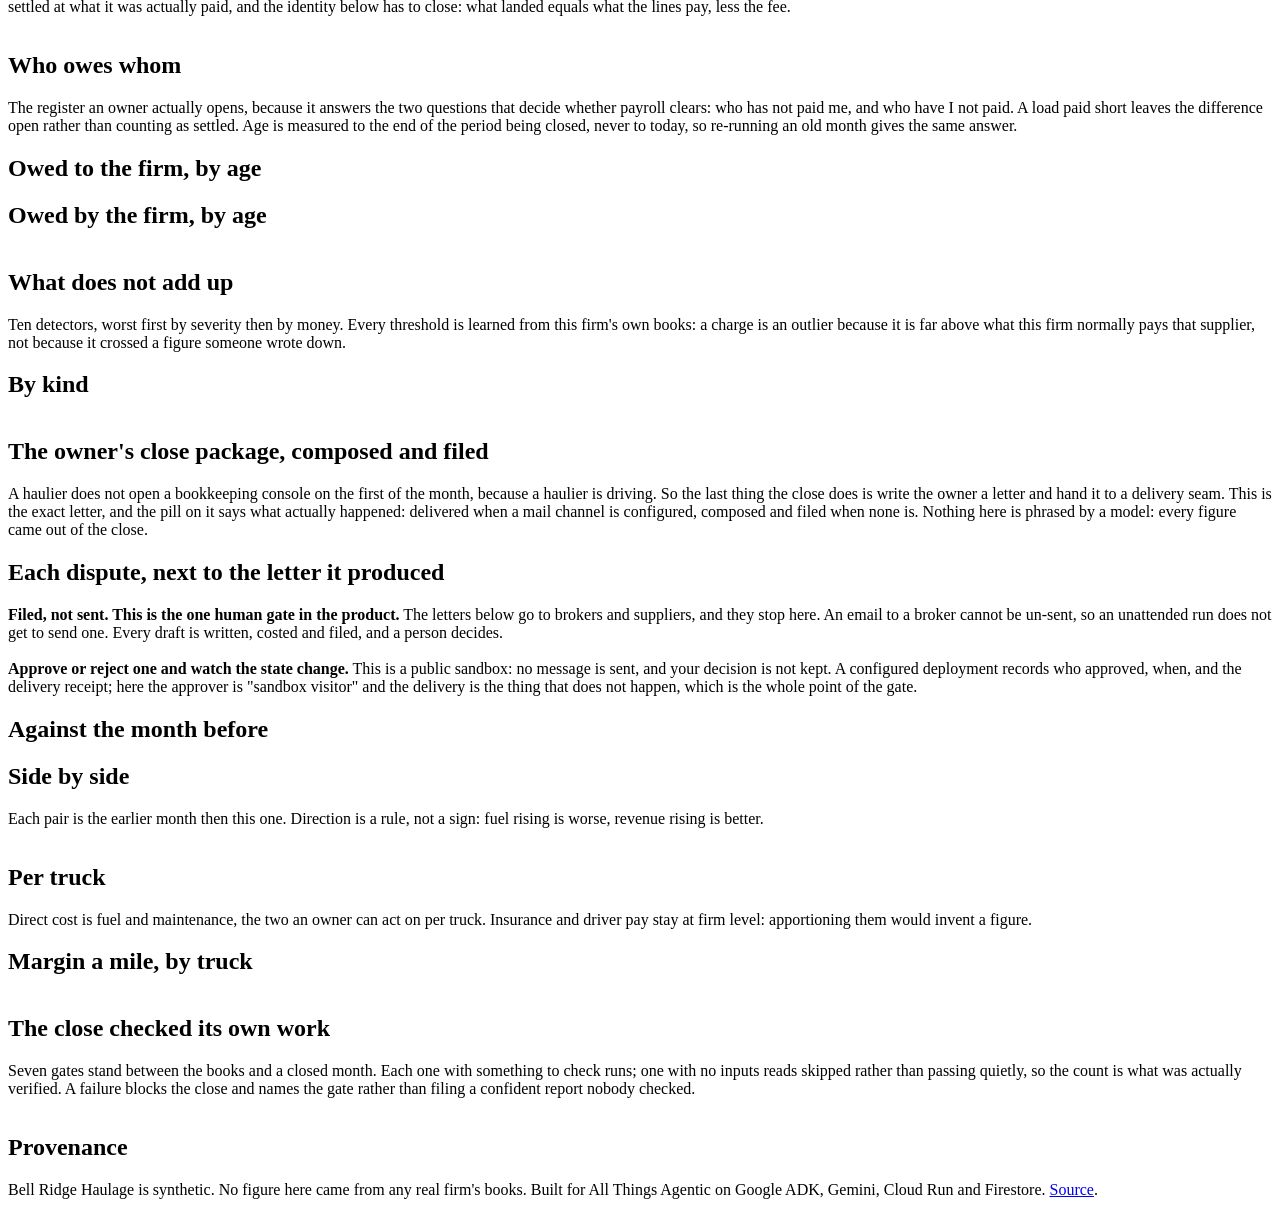
==== commit 784ec094: "Say what was checked, and count things in English Three things the checks panel was getting wrong on" ====
--- a/web/index.html
+++ b/web/index.html
@@ -366,9 +366,11 @@
   <section class="panel hidden" id="panel-checks" role="tabpanel" tabindex="-1">
     <h2>The close checked its own work</h2>
     <p class="sub">
-      Seven gates run before Archon will call a month closed. A failure blocks the
-      close and names the gate rather than filing a confident report nobody
-      checked.
+      Seven gates stand between the books and a closed month. Each one with
+      something to check runs; one with no inputs reads skipped rather than
+      passing quietly, so the count is what was actually verified. A failure
+      blocks the close and names the gate rather than filing a confident report
+      nobody checked.
     </p>
     <div class="scroll"><table class="tbl" id="gates"></table></div>
     <div class="pane spaced">
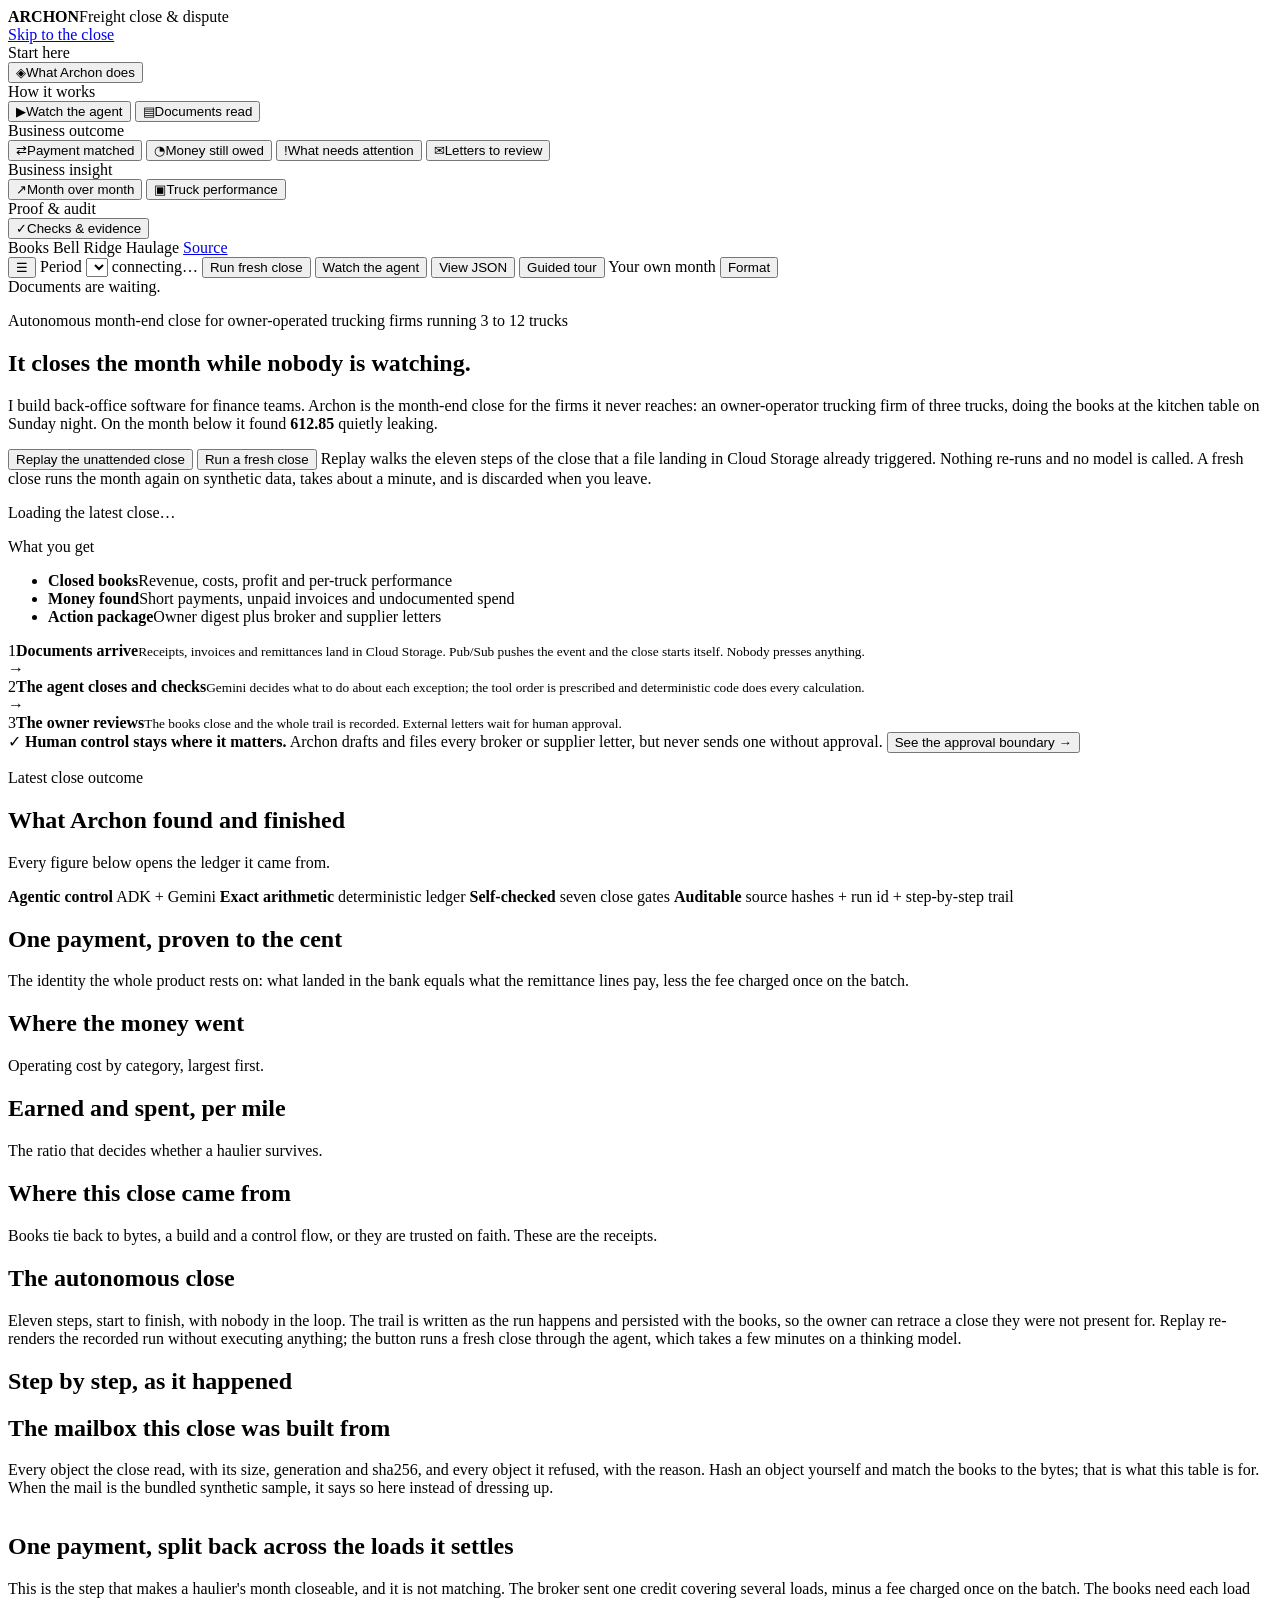
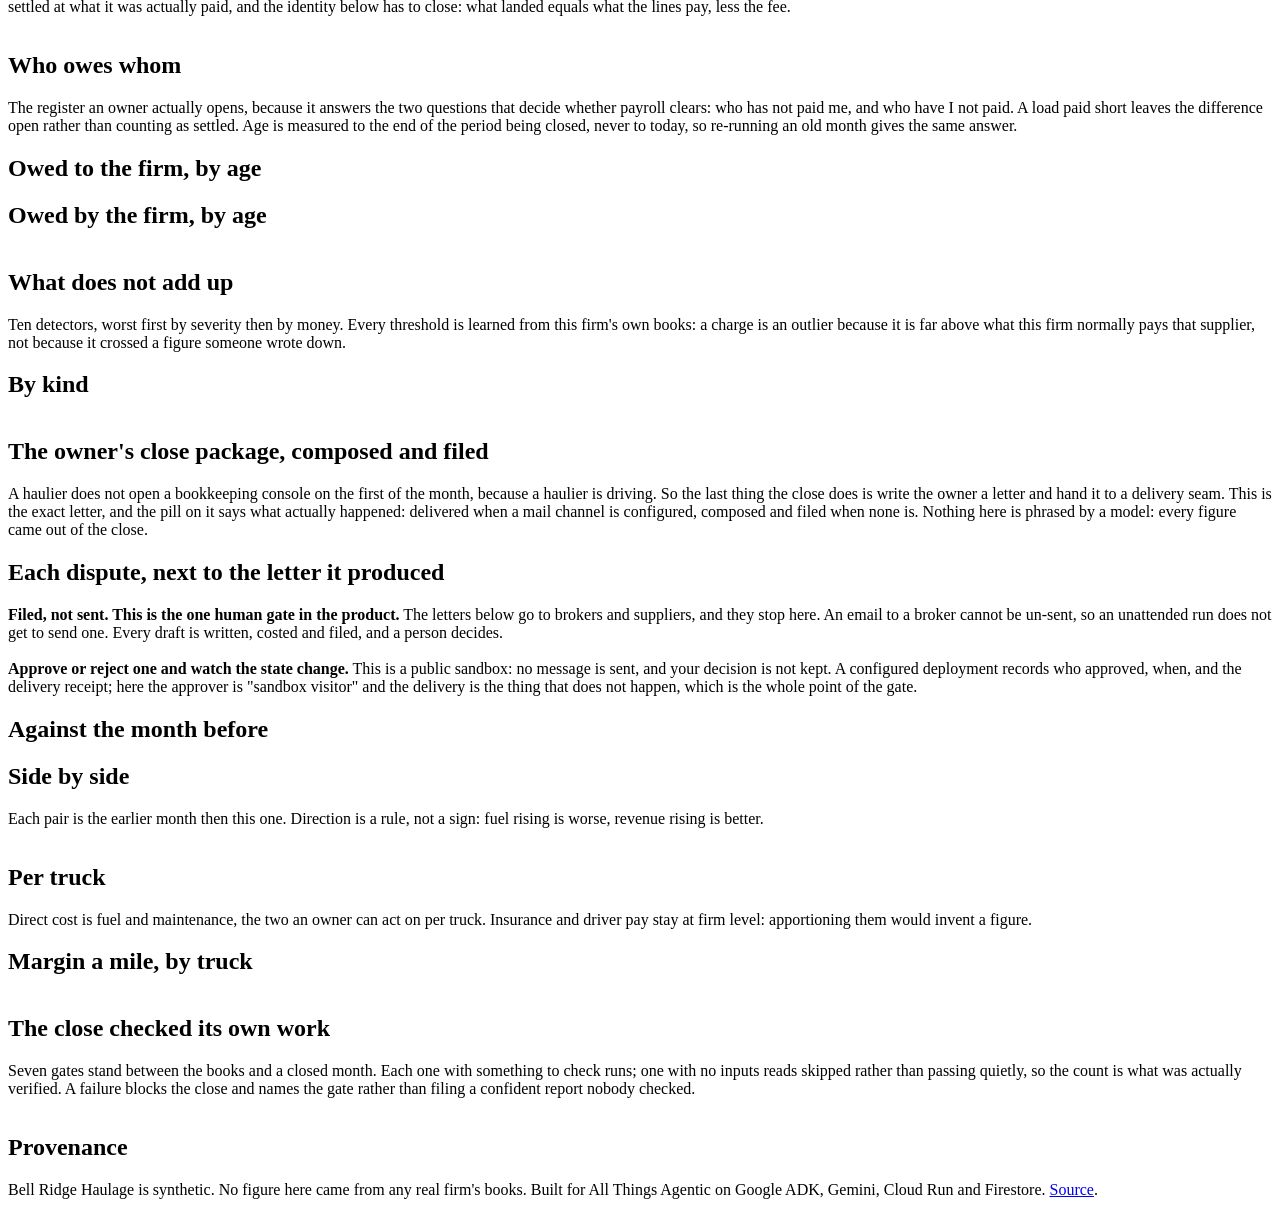
==== commit 6c968f0e: "Make the tour read the close it is standing in front of Two on-camera items.  The header control sai" ====
--- a/web/index.html
+++ b/web/index.html
@@ -111,7 +111,7 @@
   </span>
   <span class="top-spacer"></span>
   <button id="run" title="Run a fresh close through the agent">Run fresh close</button>
-  <button class="ghost" id="replay" title="Re-render the saved run without executing it">Replay saved run</button>
+  <button class="ghost" id="replay" title="Walk the eleven steps of the saved run again. Nothing is re-executed and no model is called.">Watch the agent</button>
   <button class="ghost" id="raw" title="Open the technical API response">View JSON</button>
   <button class="ghost" id="tour-start" title="A guided walk through what this month found">Guided tour</button>
   <!-- The question the demo could not answer: not "does it work on your month"
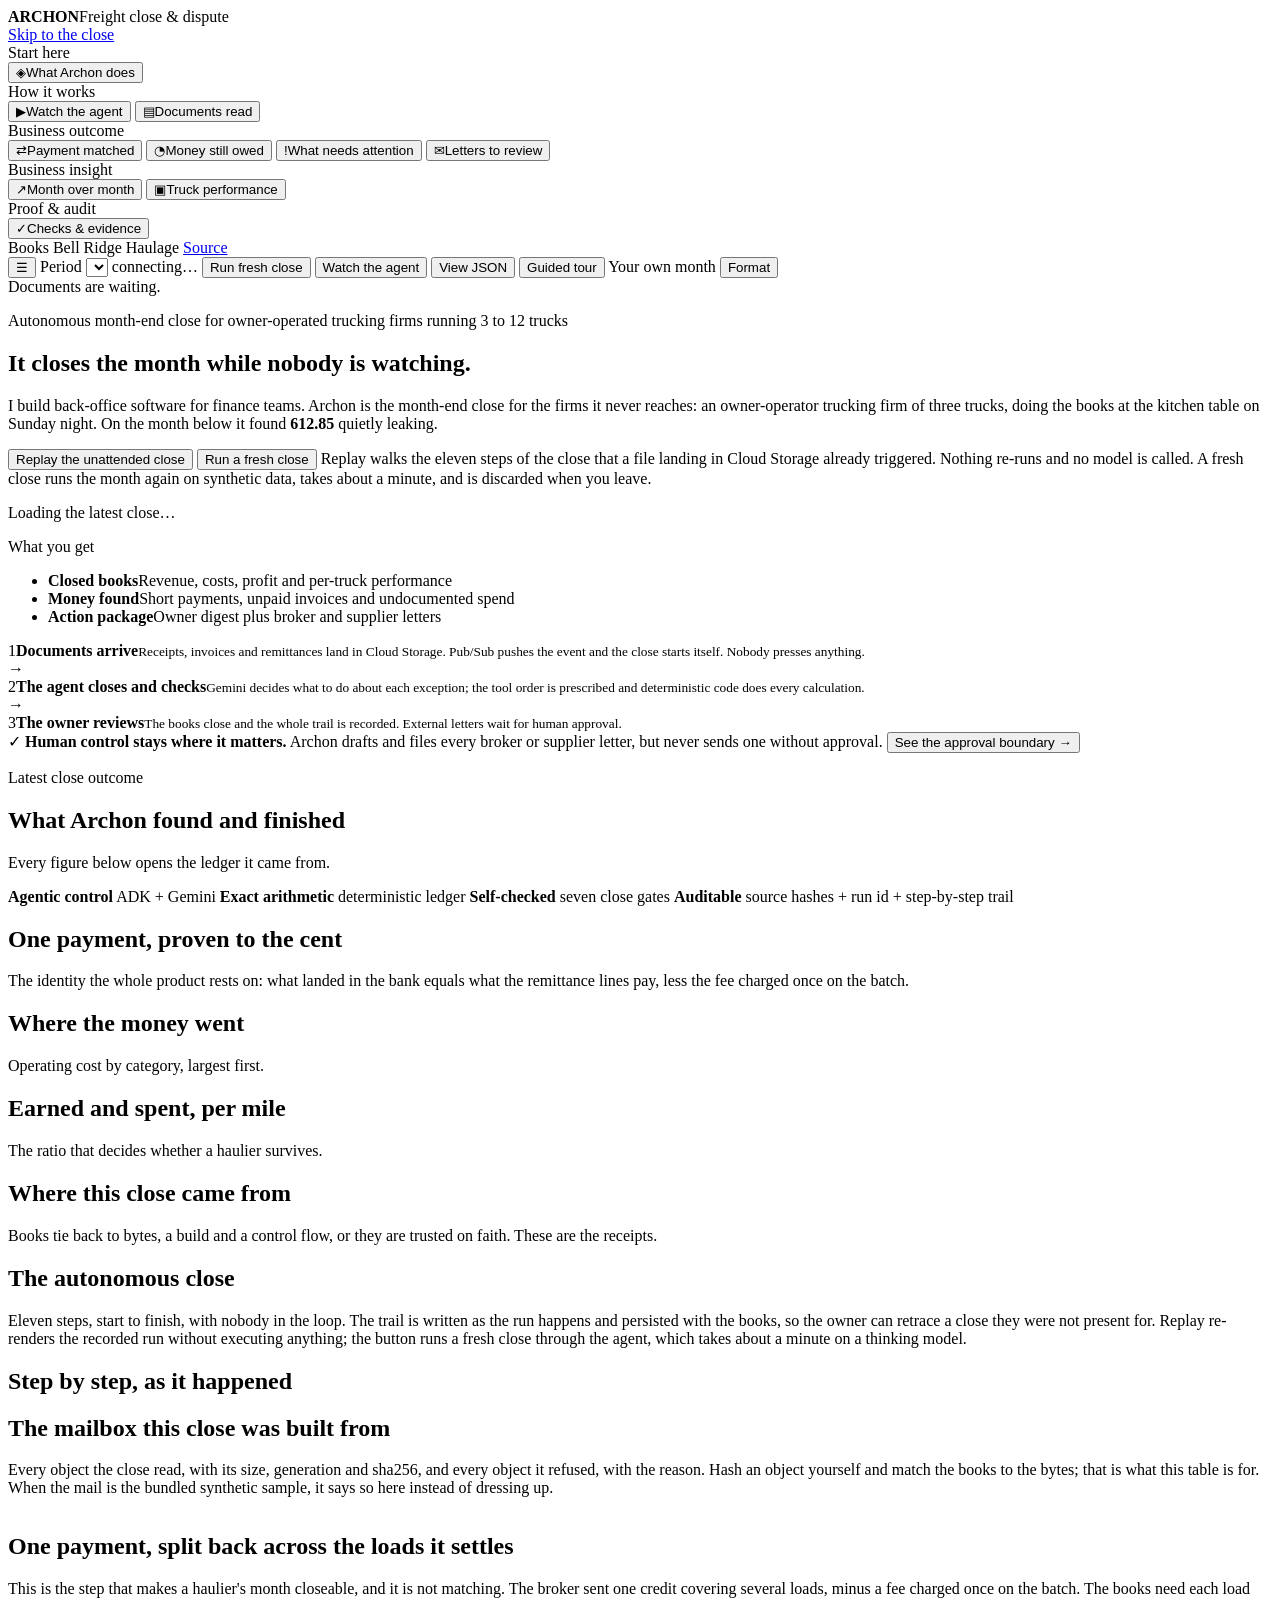
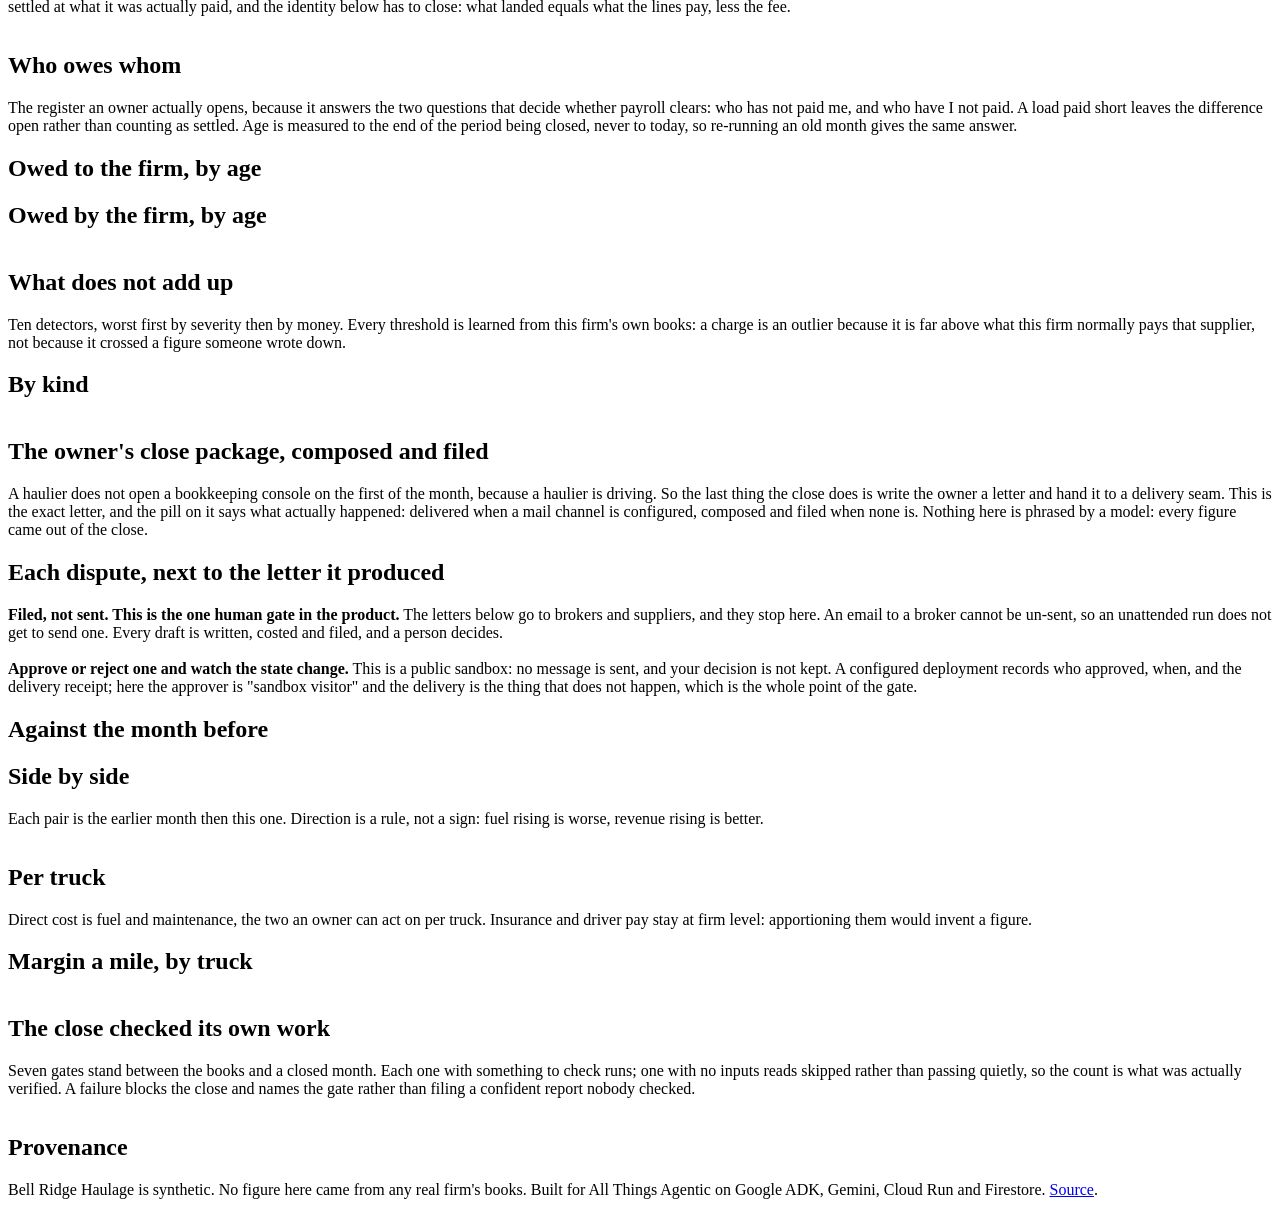
==== commit 0fba2c7d: "Keep the replay beat, and say why in the file that films it Item three was "the capture must press R" ====
--- a/web/index.html
+++ b/web/index.html
@@ -227,8 +227,8 @@
       Eleven steps, start to finish, with nobody in the loop. The trail is written as the run
       happens and persisted with the books, so the owner can retrace a close they
       were not present for. Replay re-renders the recorded run without executing
-      anything; the button runs a fresh close through the agent, which takes a
-      few minutes on a thinking model.
+      anything; the button runs a fresh close through the agent, which takes about a
+      minute on a thinking model.
     </p>
     <div class="phases" id="phases" aria-label="The close, in five phases"></div>
     <div class="grid cards slim-cards" id="run-stats"></div>
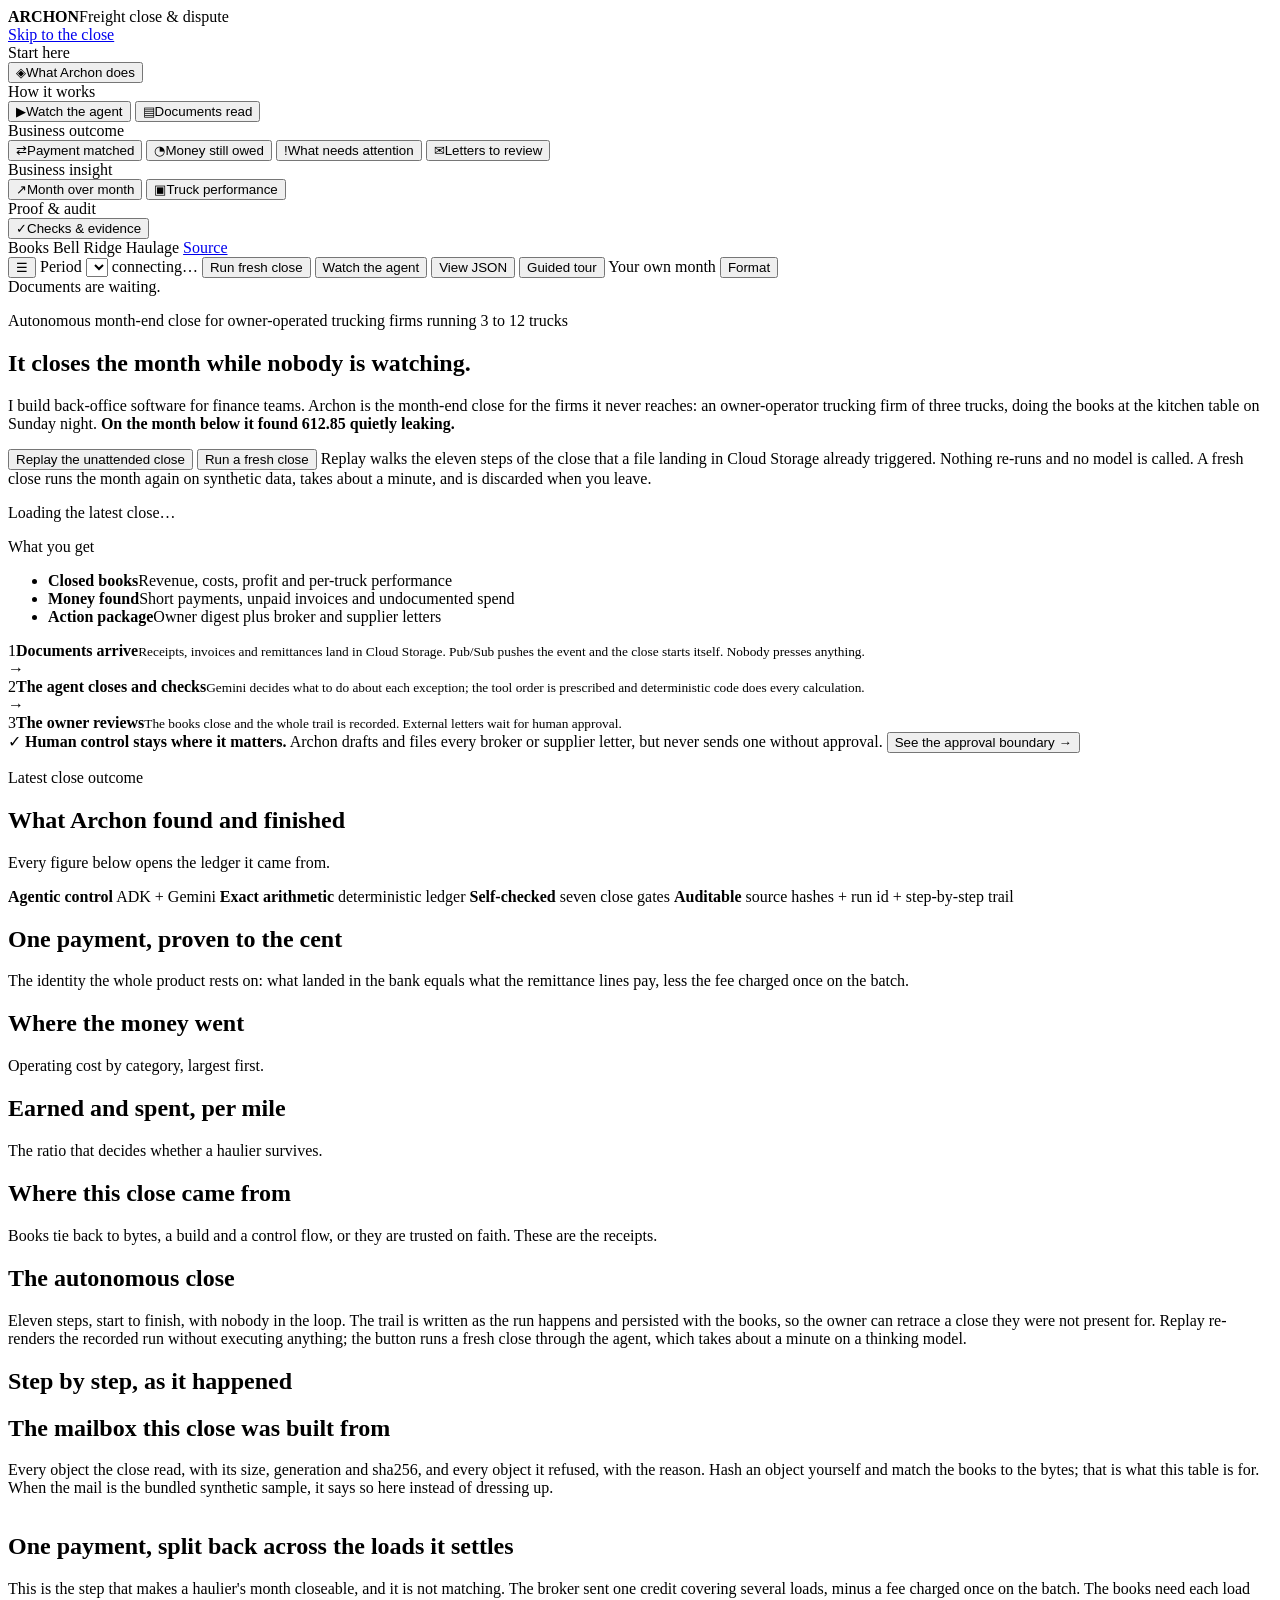
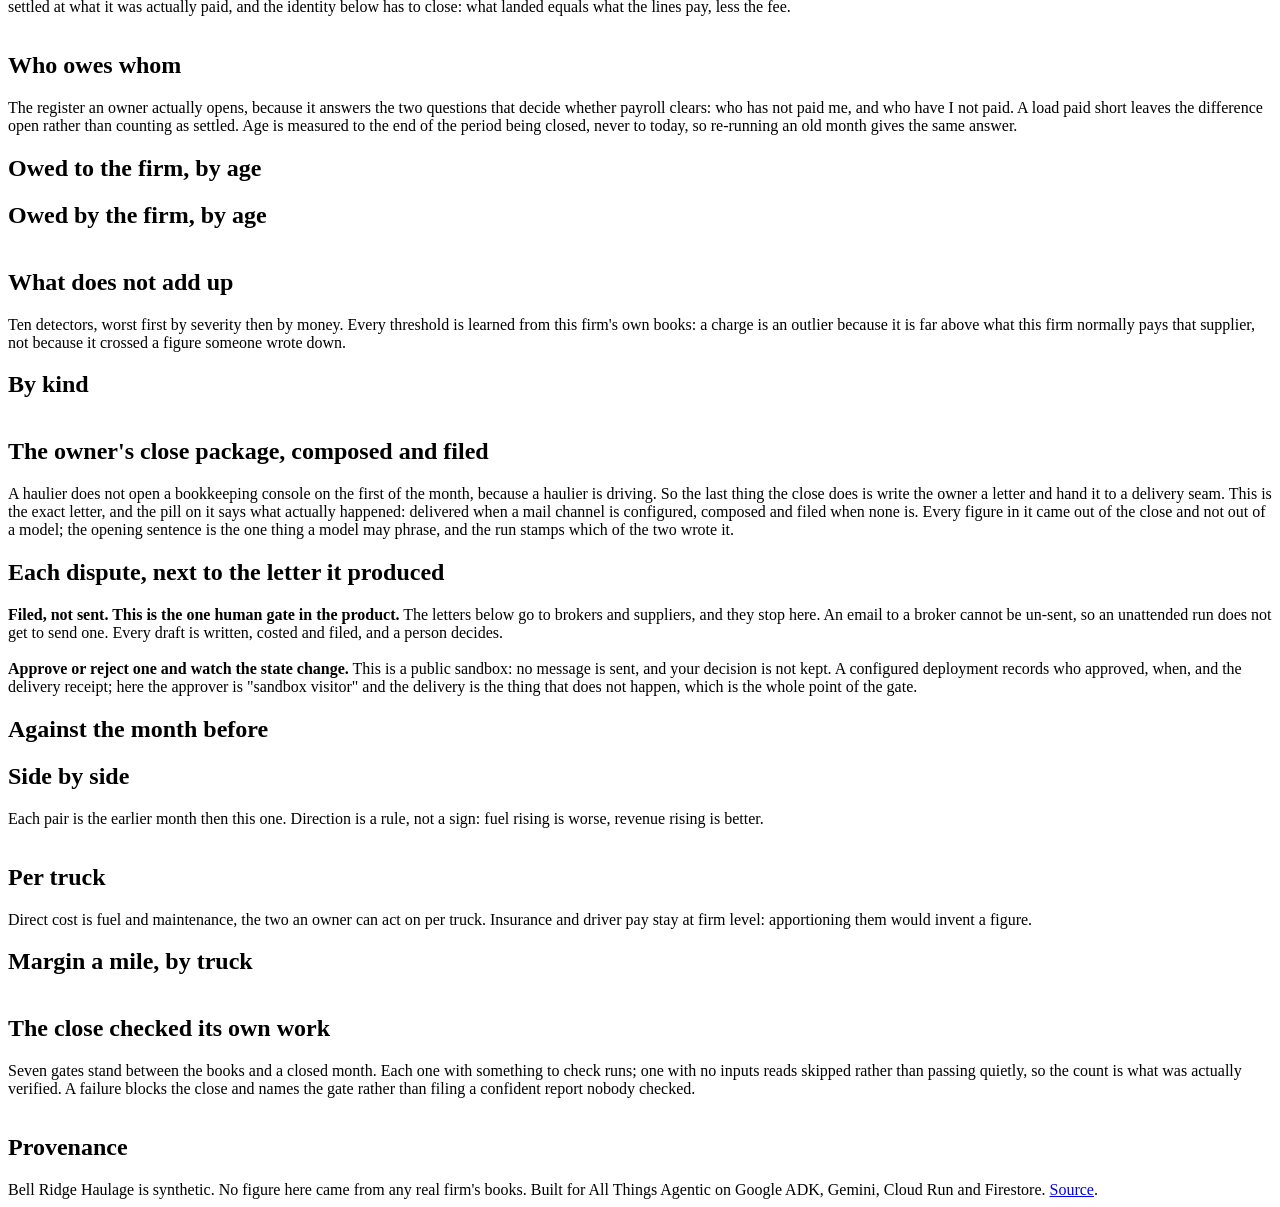
==== commit 7732aed6: "Stop crediting Gemini with work the parser does, and name the month on screen The sponsor table is w" ====
--- a/web/index.html
+++ b/web/index.html
@@ -62,7 +62,8 @@
   </div>
   <h3 class="tour-title">What a document looks like</h3>
   <p class="tour-body">Plain <code>.txt</code>, one document per file, labelled lines.
-  Anything else is refused by name rather than skipped. Sixty files, 64KB each.</p>
+  Anything else is refused by name rather than skipped. Sixty files, 64KB each,
+  1MB in total.</p>
   <pre class="tour-sample"><code>Document Type: Load Confirmation
 Load Number: L-7105
 Date: 2026-07-13
@@ -139,7 +140,7 @@
       <div class="hero-copy">
         <p class="eyebrow">Autonomous month-end close for owner-operated trucking firms running 3 to 12 trucks</p>
         <h1>It closes the month while nobody is watching.</h1>
-        <p class="hero-dek">I build back-office software for finance teams. Archon is the month-end close for the firms it never reaches: an owner-operator trucking firm of three trucks, doing the books at the kitchen table on Sunday night. On the month below it found <b>612.85</b> quietly leaking.</p>
+        <p class="hero-dek">I build back-office software for finance teams. Archon is the month-end close for the firms it never reaches: an owner-operator trucking firm of three trucks, doing the books at the kitchen table on Sunday night. <b class="dek-found">On the month below it found 612.85 quietly leaking.</b></p>
         <div class="hero-actions">
           <button id="hero-replay">Replay the unattended close</button>
           <button class="ghost" id="hero-run">Run a fresh close</button>
@@ -311,8 +312,9 @@
       because a haulier is driving. So the last thing the close does is write the
       owner a letter and hand it to a delivery seam. This is the exact letter, and
       the pill on it says what actually happened: delivered when a mail channel is
-      configured, composed and filed when none is. Nothing here is phrased by a
-      model: every figure came out of the close.
+      configured, composed and filed when none is. Every figure in it came out of
+      the close and not out of a model; the opening sentence is the one thing a
+      model may phrase, and the run stamps which of the two wrote it.
     </p>
     <div class="draft" id="digest"></div>
 
